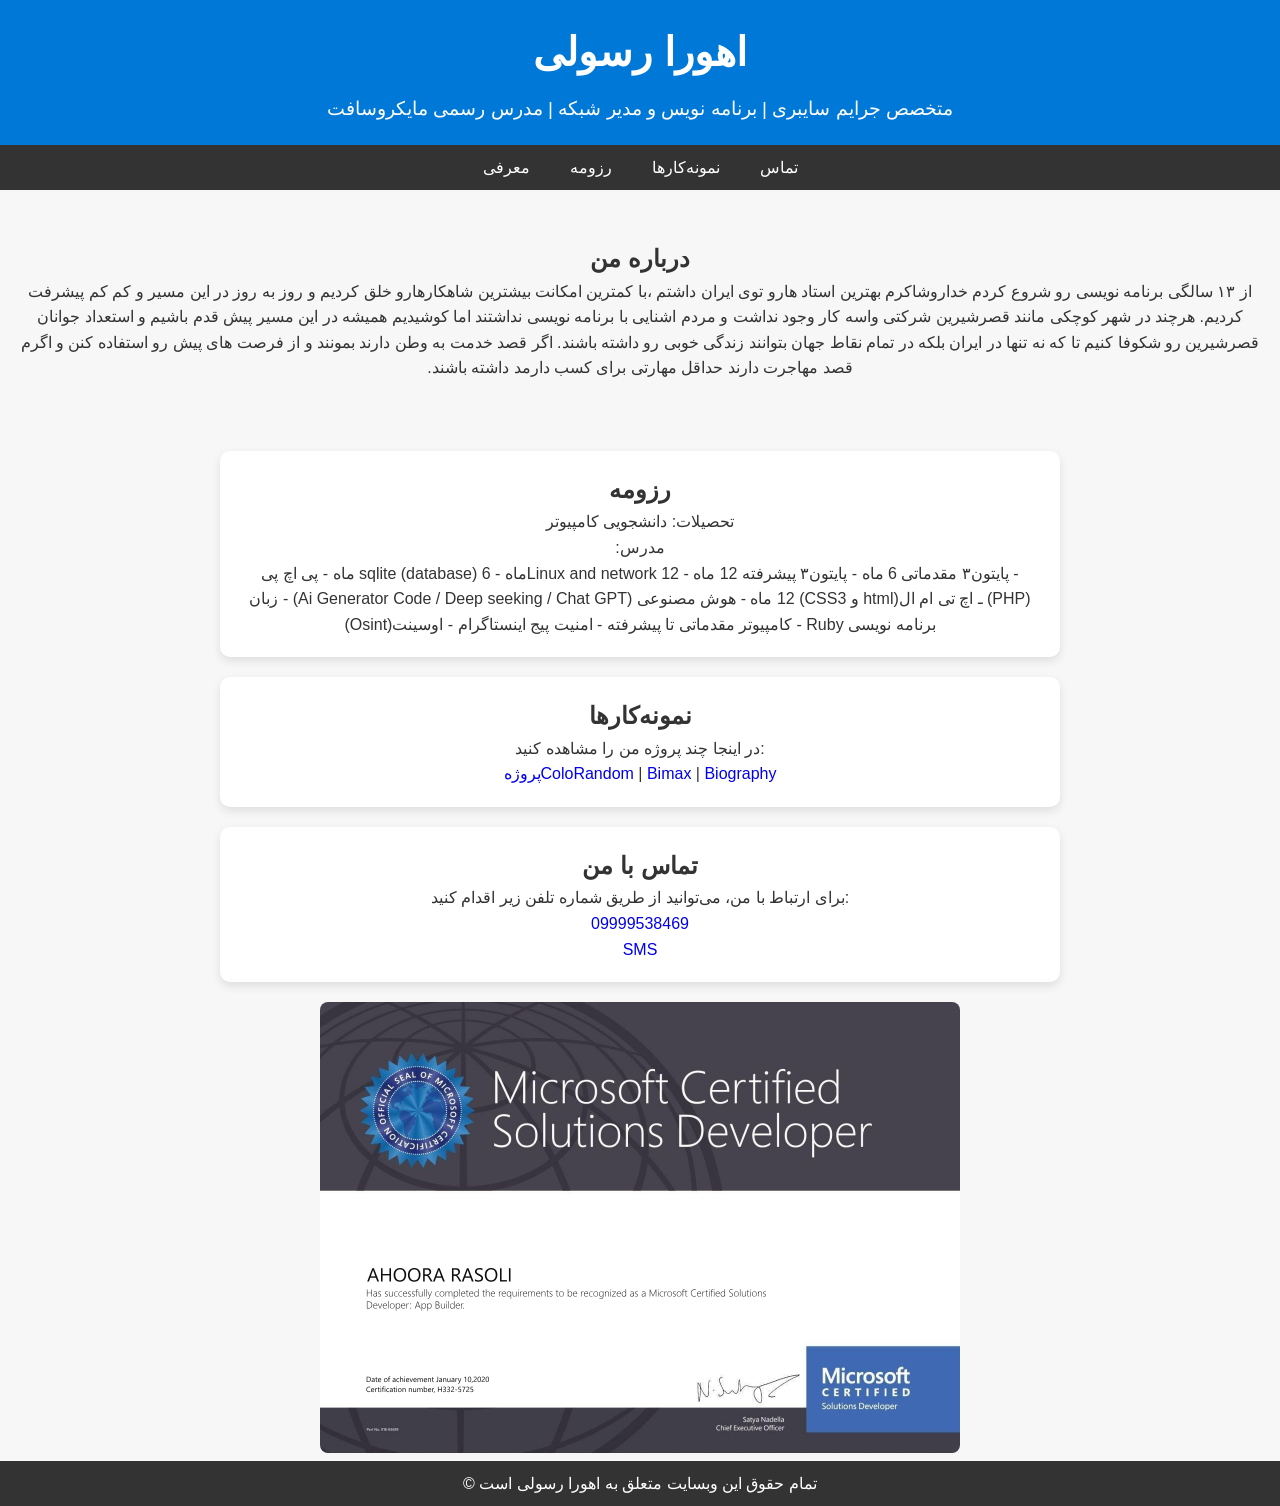
==== index.html @ 9ddc00d1 "Rename a.html to index.html !" ====
<!DOCTYPE html>
<html>
<head>
    <meta charset='utf-8'>
    <meta http-equiv='X-UA-Compatible' content='IE=edge'>
    <title>اهورا رسولی</title>
    <meta name='viewport' content='width=device-width, initial-scale=1'>
    <link rel='stylesheet' type='text/css' media='screen' href='style.css'>
    <script src='script.js'></script>
</head>
<body>
    <header>
        <h1>اهورا رسولی</h1>
        <p>متخصص جرایم سایبری | برنامه نویس و مدیر شبکه | مدرس رسمی مایکروسافت</p>
    </header>

    <nav>
        <ul>
            <li><a href="#about">معرفی</a></li>
            <li><a href="#resume">رزومه</a></li>
            <li><a href="#portfolio">نمونه‌کارها</a></li>
            <li><a href="#contact">تماس</a></li>
        </ul>
    </nav>

    <section id="about">
        <h2>درباره من</h2>
        <p style="direction: rtl;">از ۱۳ سالگی برنامه نویسی رو شروع کردم خداروشاکرم بهترین استاد هارو توی ایران داشتم ،با کمترین امکانت بیشترین شاهکارهارو خلق کردیم و روز به روز در این مسیر و کم کم پیشرفت کردیم. هرچند در شهر کوچکی مانند قصرشیرین شرکتی واسه کار وجود نداشت و مردم اشنایی با برنامه نویسی نداشتند اما کوشیدیم همیشه در این مسیر پیش قدم باشیم و استعداد جوانان قصرشیرین رو شکوفا کنیم تا که نه تنها در ایران بلکه در تمام نقاط جهان بتوانند زندگی خوبی رو داشته باشند. اگر قصد خدمت به وطن دارند بمونند و از فرصت های پیش رو استفاده کنن و اگرم قصد مهاجرت دارند حداقل مهارتی برای کسب دارمد داشته باشند.</p>
    </section>

    <section id="resume">
        <h2>رزومه</h2>
        <p>تحصیلات: دانشجویی کامپیوتر</p>
        <p style="direction: rtl;">مدرس:
            <br>
            - پایتون۳ مقدماتی 6 ماه 
- پایتون۳ پیشرفته 12 ماه 
- Linux and network 12ماه
- sqlite (database) 6 ماه 
- پی اچ پی (PHP) 
ـ اچ تی ام ال(html و CSS3) 12 ماه 
- هوش مصنوعی (Ai Generator Code / Deep seeking / Chat GPT) 
- زبان برنامه نویسی Ruby 
- کامپیوتر مقدماتی تا پیشرفته 
- امنیت پیج اینستاگرام 
- اوسینت(Osint)
        </p>
    </section>

    <section id="portfolio">
        <h2>نمونه‌کارها</h2>
        <p>در اینجا چند پروژه من را مشاهده کنید:</p>
        <div>
            <a style="direction: rtl;" href="https://github.com/meahura/ColorRandom"> پروژهColoRandom</a>
           |
            <a style="direction: rtl;" href="https://github.com/meahura/bimax-downloader">Bimax</a>
            |
            <a style="direction: rtl;" href="https://github.com/meahura/Biography">Biography</a>
        </div>
    </section>

    <section id="contact">
        <h2>تماس با من</h2>
        <p>برای ارتباط با من، می‌توانید از طریق شماره تلفن زیر اقدام کنید:</p>
        <p><a href="tel:09999538469">09999538469</a></p> <a href="sms:09999538469">SMS</a>
        
    </section>

    <div class="gallery">
        <div class="image-item">
            <img src="mcsd_pgnIebU.png" alt="Image 1" class="gallery-image" onclick="openModal(this)">
            <!-- Modal for image display -->
        </div>

    <div id="imageModal" class="modal" onclick="closeModal()">
        <img id="modalImage" class="modal-content">
        
    </div>
        </div>

    <footer>
        <p>© تمام حقوق این وبسایت متعلق به اهورا رسولی است</p>
    </footer>
</body>
</html>
---- style.css ----
/* ریست کردن استایل‌های پیش‌فرض مرورگر */
        body, h1, h2, h3, p, ul, li, a {
            margin: 0;
            padding: 0;
            text-decoration: none;
            list-style: none;
            box-sizing: border-box;
        }

        body {
            font-family: Arial, sans-serif;
            line-height: 1.6;
            color: #333;
            background-color: #f7f7f7;
        }

        header {
            background-color: #0078d7;
            color: white;
            padding: 20px 15px;
            text-align: center;
        }

        header h1 {
            font-size: 2.5rem;
            margin-bottom: 10px;
        }

        header p {
            font-size: 1.2rem;
        }

        nav {
            background: #333;
            padding: 10px 0;
        }

        nav ul {
            display: flex;
            justify-content: center;
            gap: 20px;
        }

        nav ul li a {
            color: white;
            font-size: 1rem;
            padding: 5px 10px;
            transition: background-color 0.3s;
        }

        nav ul li a:hover {
            background-color: #0078d7;
            border-radius: 5px;
        }

        section {
            padding: 50px 20px;
            text-align: center;
        }

        #resume, #portfolio, #contact {
            background-color: #fff;
            margin: 20px auto;
            padding: 20px;
            border-radius: 10px;
            box-shadow: 0 4px 10px rgba(0, 0, 0, 0.1);
            max-width: 800px;
        }

        #portfolio img {
            width: 100%;
            max-width: 200px;
            height: auto;
            margin: 10px;
            border-radius: 5px;
        }

        footer {
            background: #333;
            color: white;
            padding: 10px;
            text-align: center;
        }

        footer a {
            color: #0078d7;
        }

        
        /* Gallery */ 
/*         
        .gallery {
            display: block;
            margin-right:auto ;
            margin-left:auto; 
            width: 1000px;
        }
         */
        .image-item {
            width: 50%;
            cursor: pointer;
            display: block;
            margin: auto;

        }
        
        .gallery-image {
            width: 100%;
            border-radius: 8px;
            transition: transform 0.3s ease;
        }
        
        .gallery-image:hover {
            transform: scale(1.05);
        }
        
        /* Modal Style */
        .modal {
            display: none;
            position: fixed;
            top: 0;
            left: 0;
            width: 100%;
            height: 100%;
            background-color: rgba(0, 0, 0, 0.7);
            justify-content: center;
            align-items: center;
            z-index: 1000;
        }
        
        .modal-content {
            max-width: 80%;
            max-height: 80%;
            border-radius: 10px;
        }
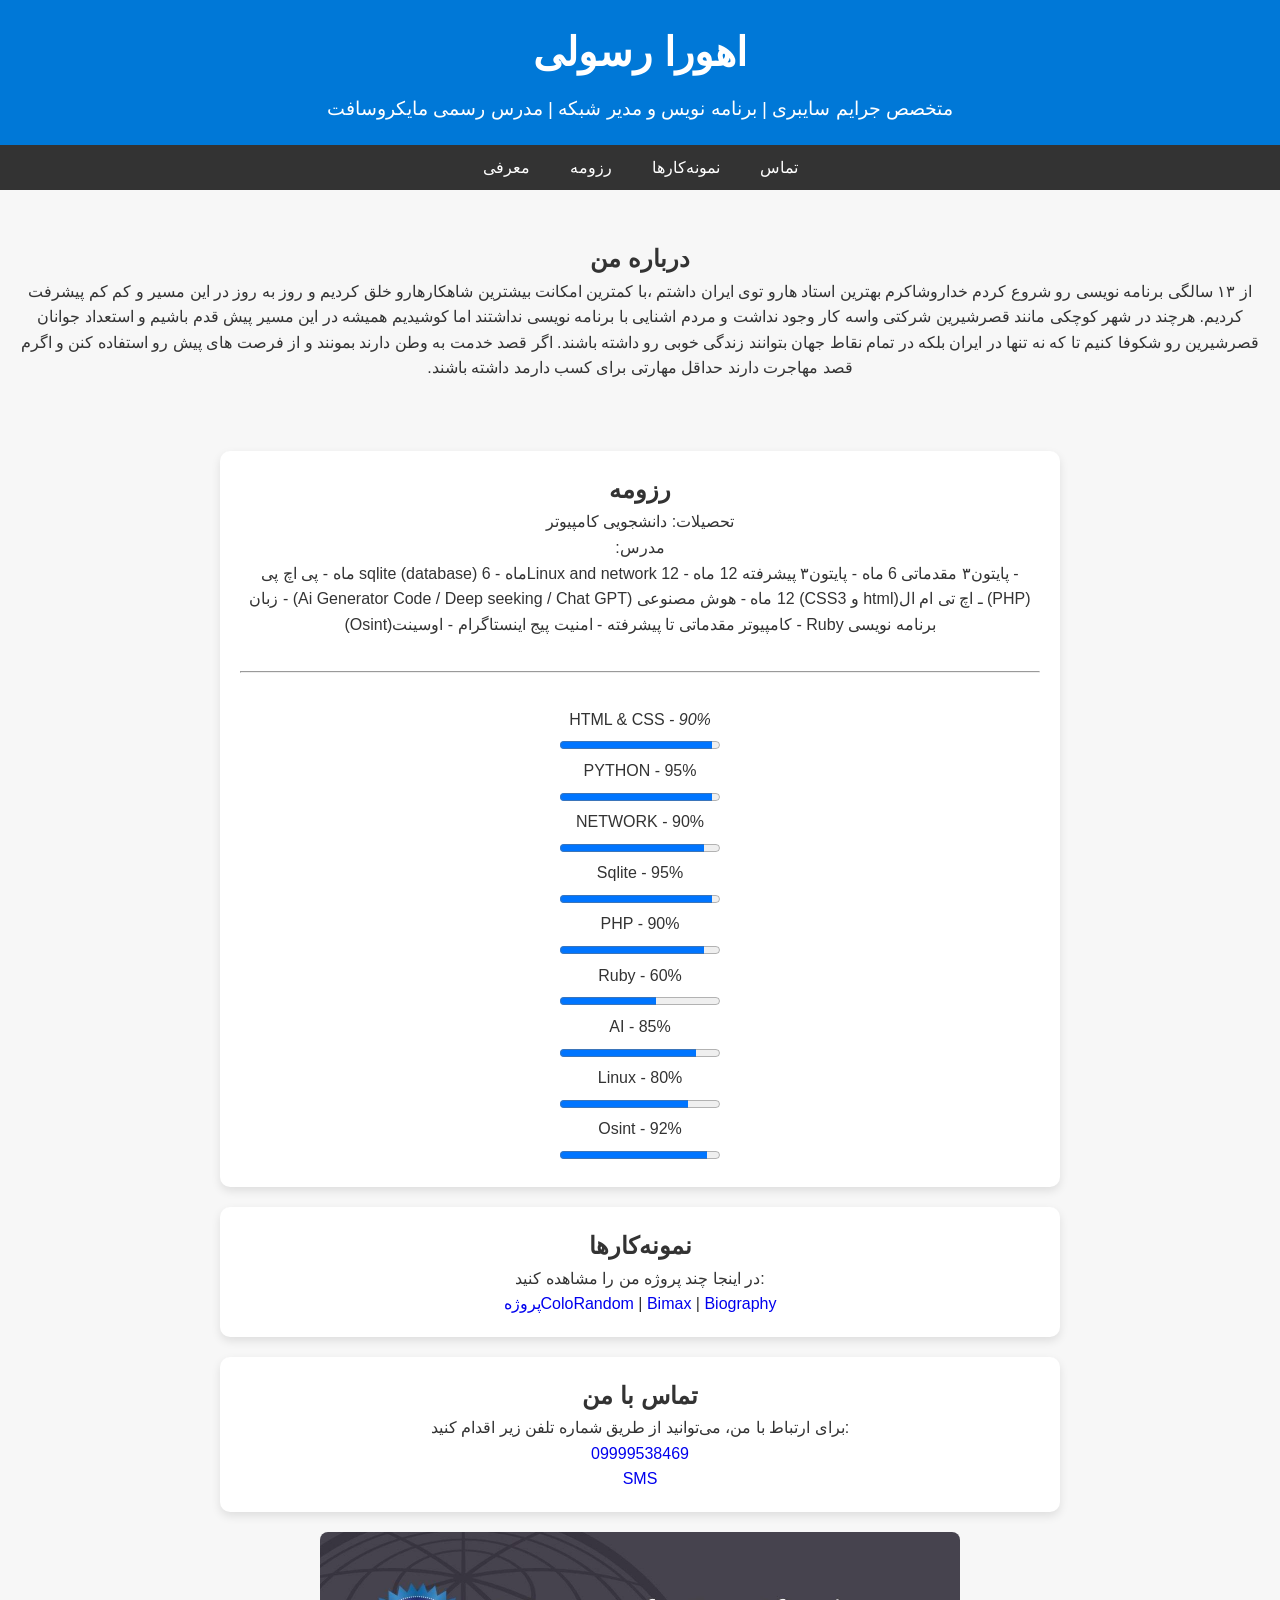
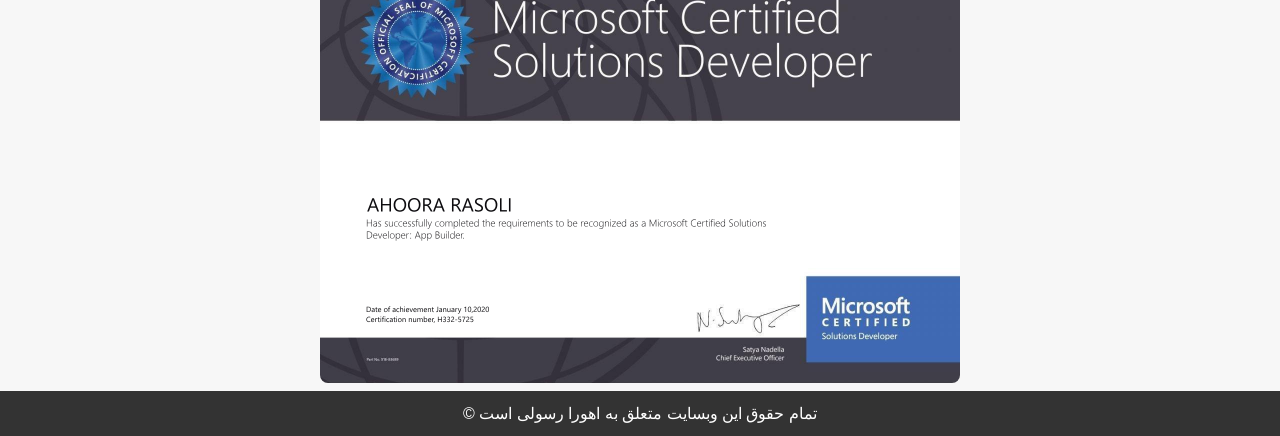
==== commit 1a2cfa20: "Update index.html !-" ====
--- a/index.html
+++ b/index.html
@@ -10,6 +10,7 @@
 </head>
 <body>
     <header>
+        <!-- <img id='photo-me' src="-2147483648_-210248.jpg" alt="notimge!"> -->
         <h1>اهورا رسولی</h1>
         <p>متخصص جرایم سایبری | برنامه نویس و مدیر شبکه | مدرس رسمی مایکروسافت</p>
     </header>
@@ -45,6 +46,54 @@
 - امنیت پیج اینستاگرام 
 - اوسینت(Osint)
         </p>
+        <br>
+        <hr style="color: rgb(255, 255, 255);">
+        <br>
+
+        <div class="all-product">
+            <a name="Artbat-me">
+               <p class="html-and-css">HTML & CSS <i class="fa-brands fa-html5"> - 90% </i></p>
+               <progress class="progressss" value="95" max="100">
+               </progress>
+               </label>
+               <p class="html-and-css">PYTHON <i class="fa-brands fa-python"></i> - 95%</p>
+               <progress class="progressss" value="95" max="100">
+               </progress>
+               </label>
+               <p class="html-and-css">NETWORK <i class="fa-solid fa-network-wired"></i> - 90%</p>
+               <progress class="progressss" value="90" max="100">
+               </progress>
+               </label>
+               <p class="html-and-css">Sqlite<i class="fa-solid fa-database"></i> - 95%</p>
+               <progress class="progressss" value="95" max="100">
+               </progress>
+               </label>
+               <p class="html-and-css">PHP <i class="fa-brands fa-php"></i> - 90%</p>
+               <progress class="progressss" value="90" max="100">
+               </progress>
+
+               <p class="html-and-css">Ruby <i class="fa-brands fa-php"></i> - 60%</p>
+               <progress class="progressss" value="60" max="100">
+               </progress>
+               
+               <p class="html-and-css">AI <i class="fa-brands fa-php"></i> - 85%</p>
+               <progress class="progressss" value="85" max="100">
+               </progress>
+
+               <p class="html-and-css">Linux <i class="fa-brands fa-php"></i> - 80%</p>
+               <progress class="progressss" value="80" max="100">
+               </progress>
+               
+               <p class="html-and-css">Osint <i class="fa-brands fa-php"></i> - 92%</p>
+               <progress class="progressss" value="92" max="100">
+               </progress>
+               
+
+            </label>
+
+               </a>
+         </div>
+         
     </section>
 
     <section id="portfolio">
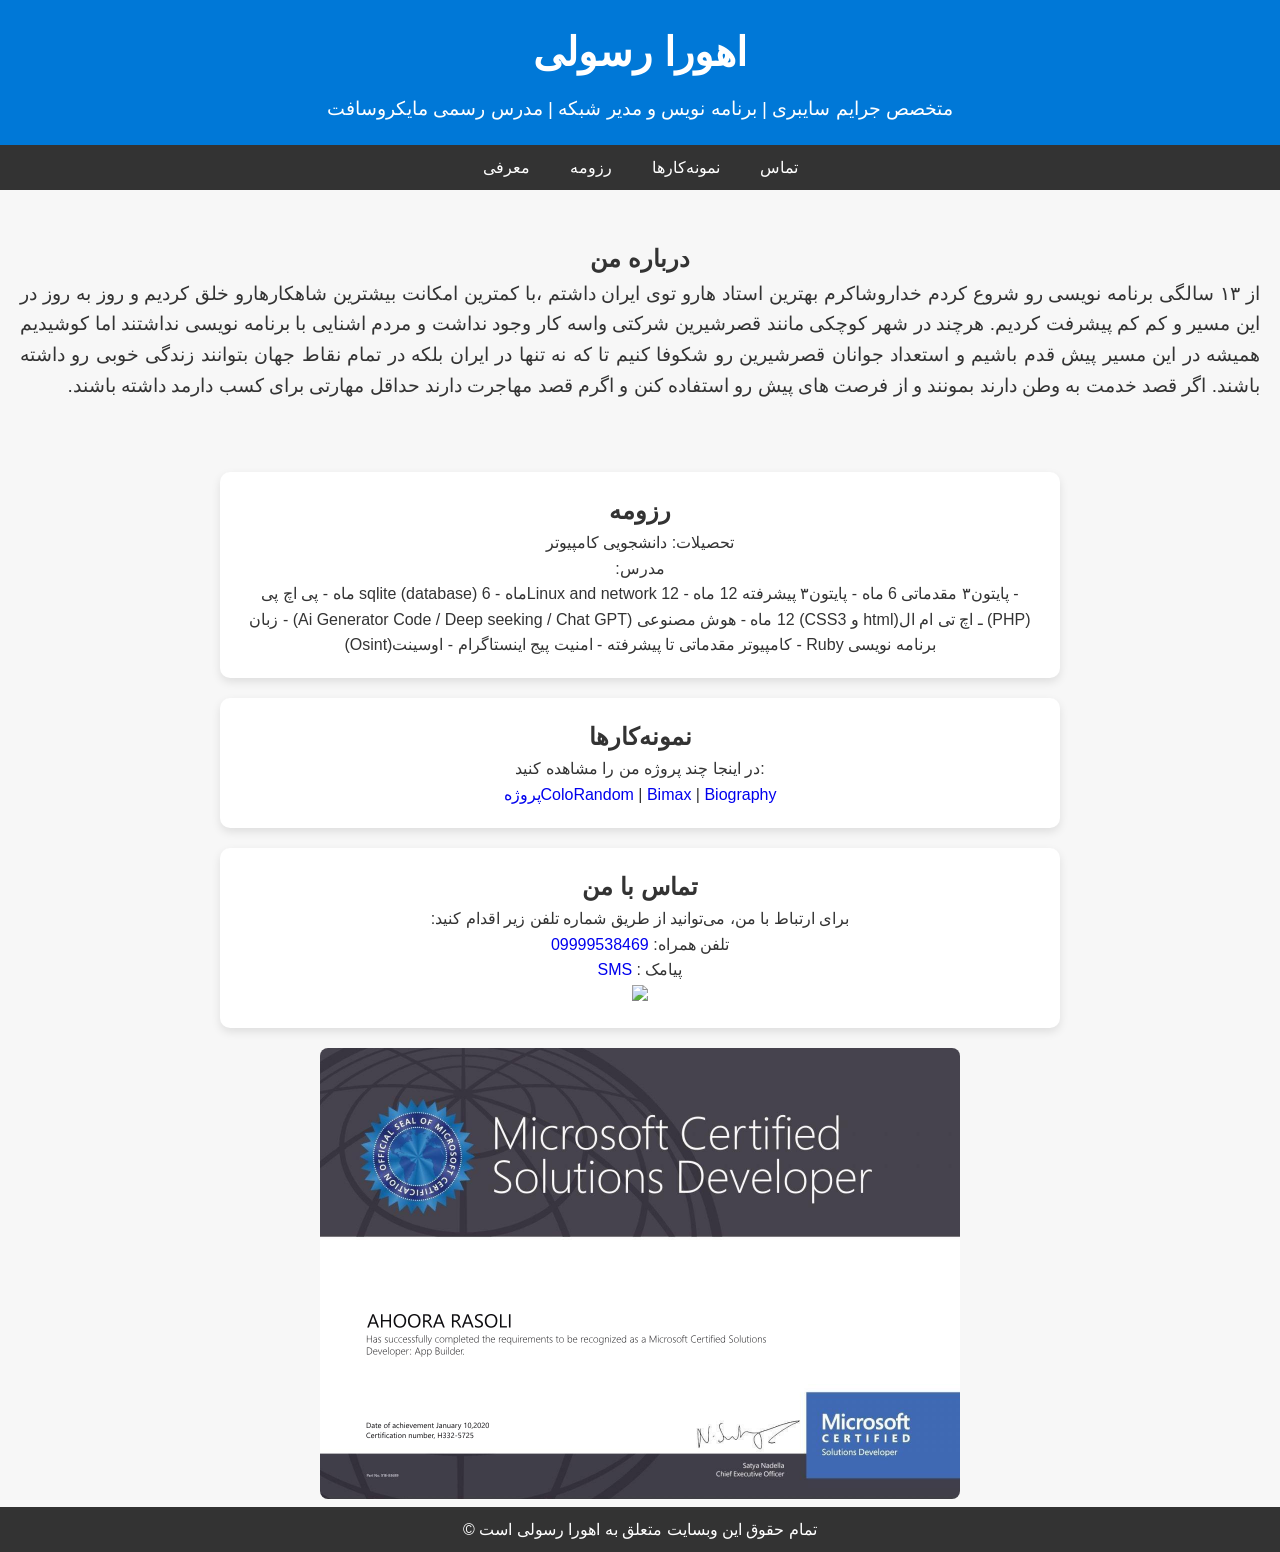
==== commit ddaf033a: "Update index.html !s" ====
--- a/index.html
+++ b/index.html
@@ -12,7 +12,7 @@
     <header>
         <!-- <img id='photo-me' src="-2147483648_-210248.jpg" alt="notimge!"> -->
         <h1>اهورا رسولی</h1>
-        <p>متخصص جرایم سایبری | برنامه نویس و مدیر شبکه | مدرس رسمی مایکروسافت</p>
+        <p style="font-weight: 500;">متخصص جرایم سایبری | برنامه نویس و مدیر شبکه | مدرس رسمی مایکروسافت</p>
     </header>
 
     <nav>
@@ -26,7 +26,7 @@
 
     <section id="about">
         <h2>درباره من</h2>
-        <p style="direction: rtl;">از ۱۳ سالگی برنامه نویسی رو شروع کردم خداروشاکرم بهترین استاد هارو توی ایران داشتم ،با کمترین امکانت بیشترین شاهکارهارو خلق کردیم و روز به روز در این مسیر و کم کم پیشرفت کردیم. هرچند در شهر کوچکی مانند قصرشیرین شرکتی واسه کار وجود نداشت و مردم اشنایی با برنامه نویسی نداشتند اما کوشیدیم همیشه در این مسیر پیش قدم باشیم و استعداد جوانان قصرشیرین رو شکوفا کنیم تا که نه تنها در ایران بلکه در تمام نقاط جهان بتوانند زندگی خوبی رو داشته باشند. اگر قصد خدمت به وطن دارند بمونند و از فرصت های پیش رو استفاده کنن و اگرم قصد مهاجرت دارند حداقل مهارتی برای کسب دارمد داشته باشند.</p>
+        <p style="direction: rtl; font-size: larger; text-align: justify;">از ۱۳ سالگی برنامه نویسی رو شروع کردم خداروشاکرم بهترین استاد هارو توی ایران داشتم ،با کمترین امکانت بیشترین شاهکارهارو خلق کردیم و روز به روز در این مسیر و کم کم پیشرفت کردیم. هرچند در شهر کوچکی مانند قصرشیرین شرکتی واسه کار وجود نداشت و مردم اشنایی با برنامه نویسی نداشتند اما کوشیدیم همیشه در این مسیر پیش قدم باشیم و استعداد جوانان قصرشیرین رو شکوفا کنیم تا که نه تنها در ایران بلکه در تمام نقاط جهان بتوانند زندگی خوبی رو داشته باشند. اگر قصد خدمت به وطن دارند بمونند و از فرصت های پیش رو استفاده کنن و اگرم قصد مهاجرت دارند حداقل مهارتی برای کسب دارمد داشته باشند.</p>
     </section>
 
     <section id="resume">
@@ -46,50 +46,7 @@
 - امنیت پیج اینستاگرام 
 - اوسینت(Osint)
         </p>
-        <br>
-        <hr style="color: rgb(255, 255, 255);">
-        <br>
-
-        <div class="all-product">
-            <a name="Artbat-me">
-               <p class="html-and-css">HTML & CSS <i class="fa-brands fa-html5"> - 90% </i></p>
-               <progress class="progressss" value="95" max="100">
-               </progress>
                </label>
-               <p class="html-and-css">PYTHON <i class="fa-brands fa-python"></i> - 95%</p>
-               <progress class="progressss" value="95" max="100">
-               </progress>
-               </label>
-               <p class="html-and-css">NETWORK <i class="fa-solid fa-network-wired"></i> - 90%</p>
-               <progress class="progressss" value="90" max="100">
-               </progress>
-               </label>
-               <p class="html-and-css">Sqlite<i class="fa-solid fa-database"></i> - 95%</p>
-               <progress class="progressss" value="95" max="100">
-               </progress>
-               </label>
-               <p class="html-and-css">PHP <i class="fa-brands fa-php"></i> - 90%</p>
-               <progress class="progressss" value="90" max="100">
-               </progress>
-
-               <p class="html-and-css">Ruby <i class="fa-brands fa-php"></i> - 60%</p>
-               <progress class="progressss" value="60" max="100">
-               </progress>
-               
-               <p class="html-and-css">AI <i class="fa-brands fa-php"></i> - 85%</p>
-               <progress class="progressss" value="85" max="100">
-               </progress>
-
-               <p class="html-and-css">Linux <i class="fa-brands fa-php"></i> - 80%</p>
-               <progress class="progressss" value="80" max="100">
-               </progress>
-               
-               <p class="html-and-css">Osint <i class="fa-brands fa-php"></i> - 92%</p>
-               <progress class="progressss" value="92" max="100">
-               </progress>
-               
-
-            </label>
 
                </a>
          </div>
@@ -108,11 +65,17 @@
         </div>
     </section>
 
-    <section id="contact">
+    <section id="contact" style="text-align: center;">
         <h2>تماس با من</h2>
-        <p>برای ارتباط با من، می‌توانید از طریق شماره تلفن زیر اقدام کنید:</p>
-        <p><a href="tel:09999538469">09999538469</a></p> <a href="sms:09999538469">SMS</a>
-        
+        <p style="direction: rtl;">برای ارتباط با من، می‌توانید از طریق شماره تلفن زیر اقدام کنید:</p>
+        <p>تلفن همراه: <a href="tel:09999538469">09999538469</a></p>
+        <p style="direction: rtl;" > پیامک : <a href="sms:09999538469">SMS</a> </p>
+        <!-- Social MEDIA -->
+        <a target="_blank" href="https://www.instagram.com/ahoorarasolipv"> 
+            <img src="icons8-instagram.svg" alt=" ">
+        </a>
+
+
     </section>
 
     <div class="gallery">
--- a/style.css
+++ b/style.css
@@ -1,4 +1,14 @@
-        /* ریست کردن استایل‌های پیش‌فرض مرورگر */
+  @font-face {
+    font-family: "vazir";
+    src: url("vazir/Vazir-Medium.ttf") format('truetype');
+  }
+  
+  body { 
+    font-family: 'vazir';
+  }
+
+  
+  /* ریست کردن استایل‌های پیش‌فرض مرورگر */
         body, h1, h2, h3, p, ul, li, a {
             margin: 0;
             padding: 0;
@@ -6,6 +16,38 @@
             list-style: none;
             box-sizing: border-box;
         }
+
+
+
+.all-product {
+    max-width: 72pc;
+    /* height: 40pc; */
+    display: flex;
+    background-color: white;
+    margin: auto;
+
+    display: flex;
+    flex-direction: row;
+    justify-content: center;
+ }
+
+ .progressss {
+    background-color: #3333331f;
+    width: 500px;
+    padding: 0px;
+    display: block;
+    margin: 10px auto;
+    border: none;
+ }
+ 
+ .progressss::-webkit-progress-value {
+    background-color: #0078d7;
+ }
+ 
+ .progressss::-webkit-progress-bar {
+    background-color: snow;
+ }
+ 
 
         body {
             font-family: Arial, sans-serif;
@@ -133,3 +175,21 @@
             max-height: 80%;
             border-radius: 10px;
         }
+
+
+        #photo-me {
+   width: 300px;
+   height: 300px;
+   border-radius: 500px;
+   outline: 3px solid green;
+   outline-offset: 10px;
+   transition: 0.4s;
+
+}
+
+#photo-me:hover {
+   width: 320px;
+   height: 320px;
+   transition: 0.3s;
+   cursor: progress;
+}
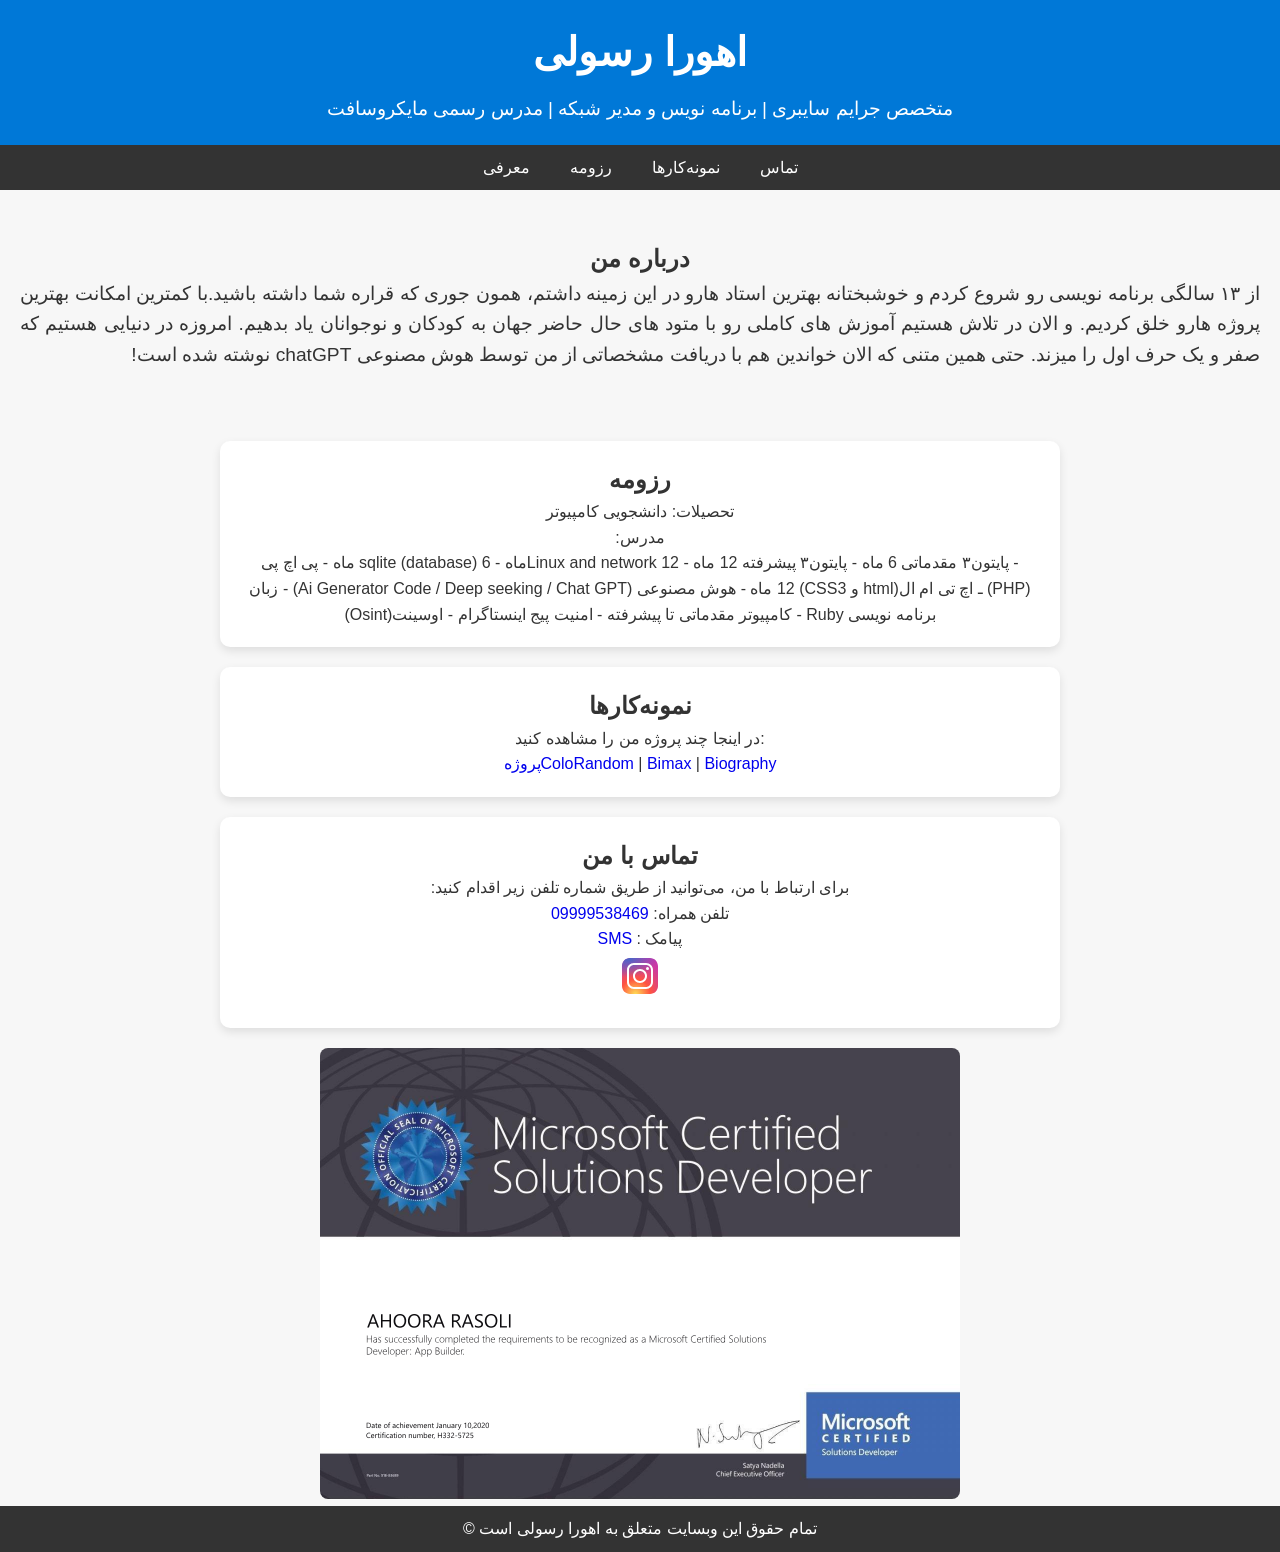
==== commit 7db6bda9: "Update index.html ۰۱" ====
--- a/index.html
+++ b/index.html
@@ -26,7 +26,10 @@
 
     <section id="about">
         <h2>درباره من</h2>
-        <p style="direction: rtl; font-size: larger; text-align: justify;">از ۱۳ سالگی برنامه نویسی رو شروع کردم خداروشاکرم بهترین استاد هارو توی ایران داشتم ،با کمترین امکانت بیشترین شاهکارهارو خلق کردیم و روز به روز در این مسیر و کم کم پیشرفت کردیم. هرچند در شهر کوچکی مانند قصرشیرین شرکتی واسه کار وجود نداشت و مردم اشنایی با برنامه نویسی نداشتند اما کوشیدیم همیشه در این مسیر پیش قدم باشیم و استعداد جوانان قصرشیرین رو شکوفا کنیم تا که نه تنها در ایران بلکه در تمام نقاط جهان بتوانند زندگی خوبی رو داشته باشند. اگر قصد خدمت به وطن دارند بمونند و از فرصت های پیش رو استفاده کنن و اگرم قصد مهاجرت دارند حداقل مهارتی برای کسب دارمد داشته باشند.</p>
+        <p style="direction: rtl; font-size: larger; text-align: justify;"> از ۱۳ سالگی برنامه نویسی رو شروع کردم و خوشبختانه بهترین استاد هارو در این زمینه داشتم، همون جوری که قراره شما داشته باشید.با کمترین امکانت بهترین پروژه هارو خلق کردیم. و الان در تلاش هستیم آموزش های کاملی رو با متود های حال حاضر جهان به کودکان و نوجوانان یاد بدهیم. 
+
+امروزه در دنیایی هستیم که صفر و یک حرف اول را میزند. حتی همین متنی که الان خواندین هم با دریافت مشخصاتی از من توسط هوش مصنوعی chatGPT نوشته شده است! 
+        </p>
     </section>
 
     <section id="resume">
--- a/style.css
+++ b/style.css
@@ -17,37 +17,6 @@
             box-sizing: border-box;
         }
 
-
-
-.all-product {
-    max-width: 72pc;
-    /* height: 40pc; */
-    display: flex;
-    background-color: white;
-    margin: auto;
-
-    display: flex;
-    flex-direction: row;
-    justify-content: center;
- }
-
- .progressss {
-    background-color: #3333331f;
-    width: 500px;
-    padding: 0px;
-    display: block;
-    margin: 10px auto;
-    border: none;
- }
- 
- .progressss::-webkit-progress-value {
-    background-color: #0078d7;
- }
- 
- .progressss::-webkit-progress-bar {
-    background-color: snow;
- }
- 
 
         body {
             font-family: Arial, sans-serif;
@@ -128,16 +97,6 @@
             color: #0078d7;
         }
 
-        
-        /* Gallery */ 
-/*         
-        .gallery {
-            display: block;
-            margin-right:auto ;
-            margin-left:auto; 
-            width: 1000px;
-        }
-         */
         .image-item {
             width: 50%;
             cursor: pointer;
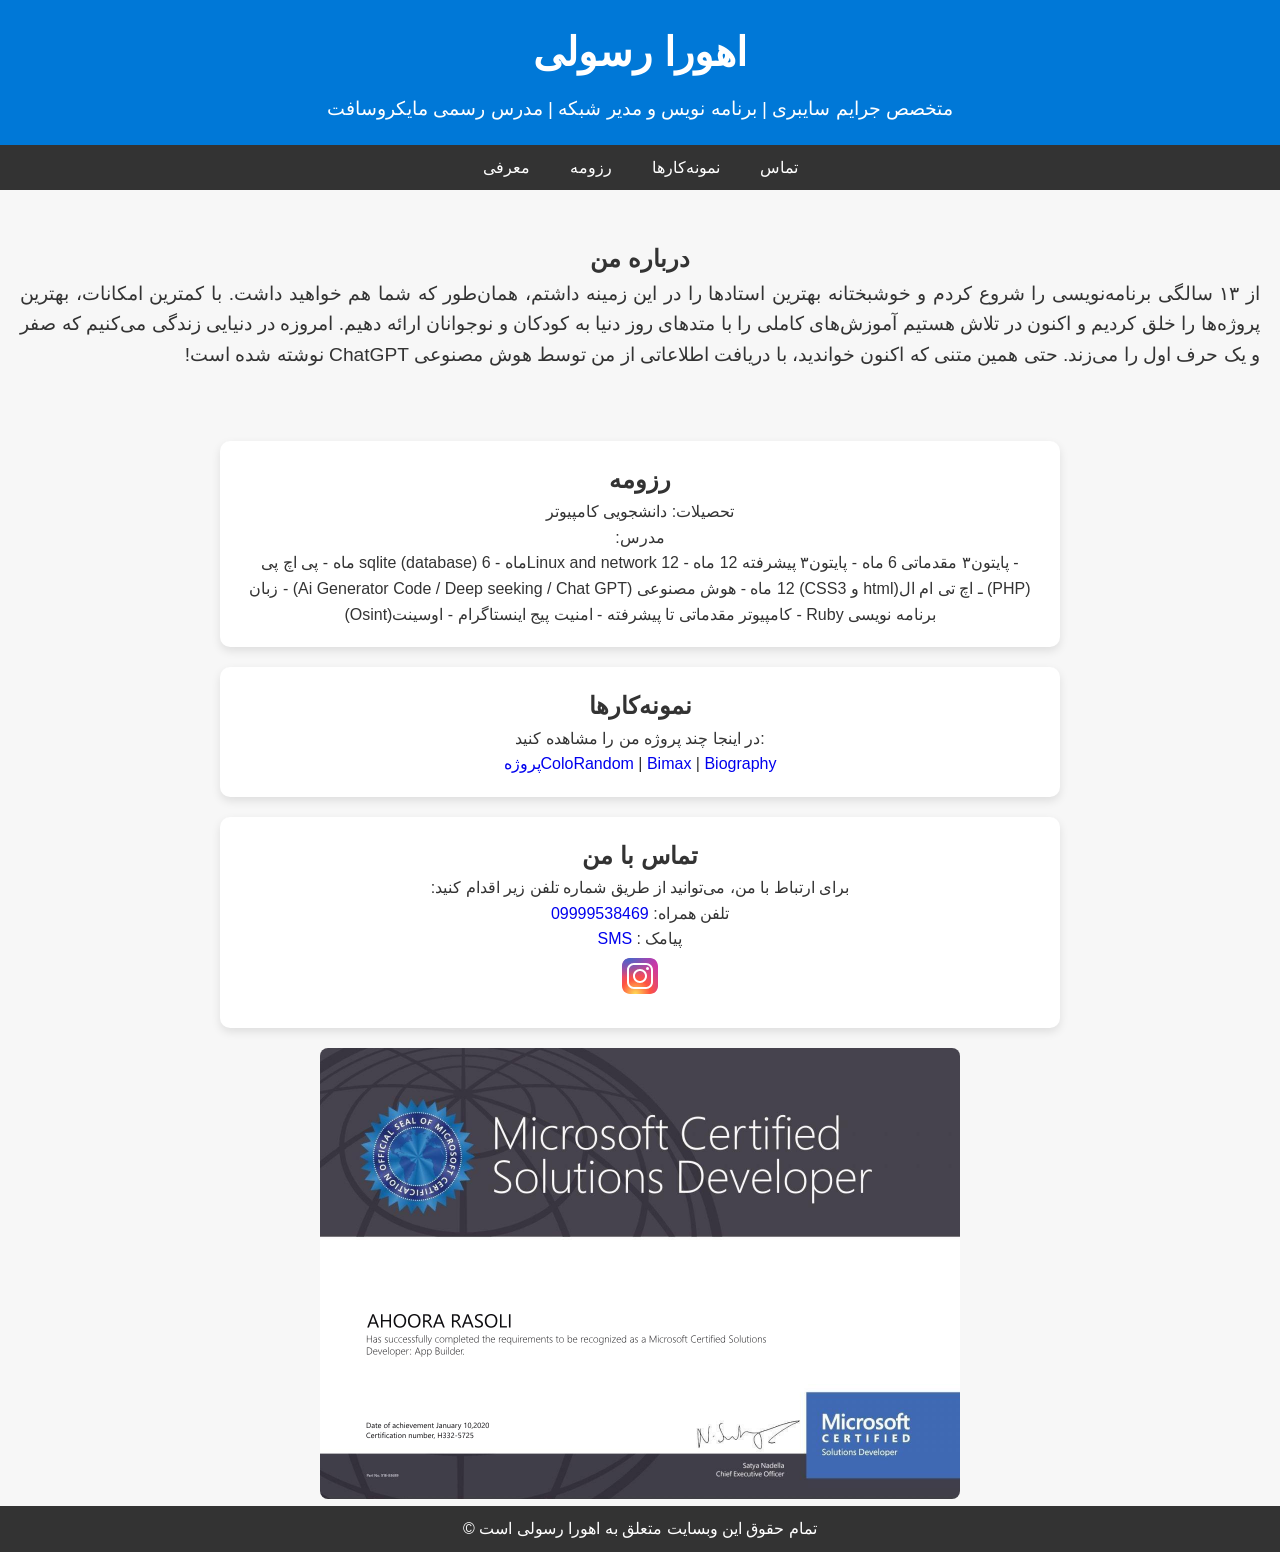
==== commit 44879b43: "Update index.html edite text" ====
--- a/index.html
+++ b/index.html
@@ -26,10 +26,7 @@
 
     <section id="about">
         <h2>درباره من</h2>
-        <p style="direction: rtl; font-size: larger; text-align: justify;"> از ۱۳ سالگی برنامه نویسی رو شروع کردم و خوشبختانه بهترین استاد هارو در این زمینه داشتم، همون جوری که قراره شما داشته باشید.با کمترین امکانت بهترین پروژه هارو خلق کردیم. و الان در تلاش هستیم آموزش های کاملی رو با متود های حال حاضر جهان به کودکان و نوجوانان یاد بدهیم. 
-
-امروزه در دنیایی هستیم که صفر و یک حرف اول را میزند. حتی همین متنی که الان خواندین هم با دریافت مشخصاتی از من توسط هوش مصنوعی chatGPT نوشته شده است! 
-        </p>
+        <p style="direction: rtl; font-size: larger; text-align: justify;"> از ۱۳ سالگی برنامه‌نویسی را شروع کردم و خوشبختانه بهترین استادها را در این زمینه داشتم، همان‌طور که شما هم خواهید داشت. با کمترین امکانات، بهترین پروژه‌ها را خلق کردیم و اکنون در تلاش هستیم آموزش‌های کاملی را با متدهای روز دنیا به کودکان و نوجوانان ارائه دهیم. امروزه در دنیایی زندگی می‌کنیم که صفر و یک حرف اول را می‌زند. حتی همین متنی که اکنون خواندید، با دریافت اطلاعاتی از من توسط هوش مصنوعی ChatGPT نوشته شده است!</p>
     </section>
 
     <section id="resume">
